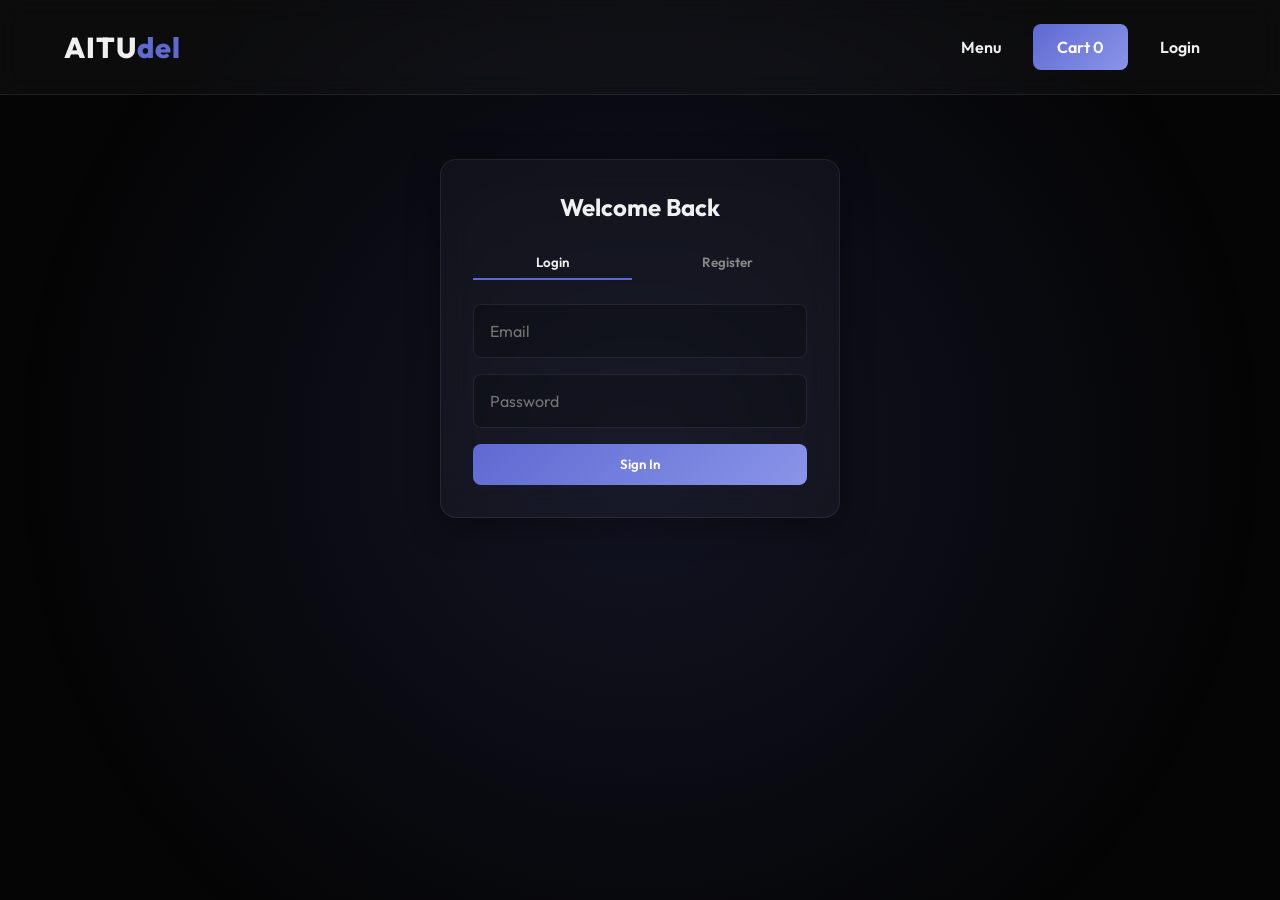
==== frontend/index.html @ f39f2612 "sorting" ====
<!DOCTYPE html>
<html lang="en">
<head>
    <meta charset="UTF-8">
    <meta name="viewport" content="width=device-width, initial-scale=1.0">
    <title>AITUdel - Premium Delivery</title>
    <link href="https://fonts.googleapis.com/css2?family=Outfit:wght@300;400;600;800&display=swap" rel="stylesheet">
    <link rel="stylesheet" href="style.css">
</head>
<body>
    <div class="background-glow"></div>
    
    <nav class="glass-nav">
        <div class="logo">AITU<span>del</span></div>
        <div class="nav-links">
            <button class="nav-btn" id="nav-menu">Menu</button>
            <button class="nav-btn" id="nav-orders">Orders</button>
            <button class="nav-btn btn-primary" id="nav-cart">Cart <span id="cart-count">0</span></button>
            <button class="nav-btn" id="nav-login">Login</button>
        </div>
    </nav>

    <main class="container">
        
        <section id="auth-section" class="glass-card active">
            <h2>Welcome Back</h2>
            <div class="auth-tabs">
                <button class="tab active" data-target="login">Login</button>
                <button class="tab" data-target="register">Register</button>
            </div>
            
            <form id="login-form" class="auth-form active">
                <input type="email" id="l-email" placeholder="Email" required>
                <input type="password" id="l-password" placeholder="Password" required>
                <button type="submit" class="btn-primary full-width">Sign In</button>
            </form>

            <form id="register-form" class="auth-form">
                <input type="text" id="r-name" placeholder="Full Name" required>
                <input type="email" id="r-email" placeholder="Email" required>
                <input type="password" id="r-password" placeholder="Password" required>
                <input type="text" id="r-phone" placeholder="Phone Number" required>
                <div class="checkbox-wrapper">
                    <input type="checkbox" id="r-student">
                    <label for="r-student">I am an AITU Student</label>
                </div>
                <button type="submit" class="btn-primary full-width">Create Account</button>
            </form>
        </section>

        
        <section id="menu-section" class="hidden">
            <div class="search-bar glass-card">
                <input type="text" id="search-input" placeholder="Search for delicious food...">
                <button class="btn-primary" id="btn-search">Search</button>
            </div>
            <h2 class="section-title">Featured Menu</h2>
            <div class="grid" id="menu-grid">
                
            </div>
        </section>

        
        <section id="cart-section" class="glass-card hidden">
            <h2>Your Cart</h2>
            <div id="cart-items" class="cart-items-list">
                
            </div>
            
            <div class="promo-section">
                <input type="text" id="promo-input" placeholder="Enter Promo Code">
                <button class="btn-secondary" id="apply-promo">Apply</button>
            </div>
            
            <div class="cart-total">
                <span>Total:</span>
                <span id="cart-total-price">0.00 ₸</span>
            </div>

            <div class="address-section">
                <input type="text" id="delivery-address" placeholder="Delivery Address" required>
            </div>

            <button class="btn-primary full-width" id="btn-checkout">Checkout</button>
        </section>

        
        <section id="orders-section" class="hidden">
            <h2 class="section-title">Order History</h2>
            <div class="grid" id="orders-grid">
                
            </div>
        </section>

    </main>

    <div id="toast" class="toast hidden">Message</div>

    <script src="app.js"></script>
</body>
</html>
---- frontend/style.css ----
:root {
    --bg-color: #050505;
    --text-color: #f0f0f0;
    --primary: #5e6ad2;
    --primary-hover: #7b86e8;
    --glass-bg: rgba(255, 255, 255, 0.03);
    --glass-border: rgba(255, 255, 255, 0.08);
    --glass-shadow: 0 8px 32px 0 rgba(0, 0, 0, 0.37);
    --danger: #ff4b4b;
    --success: #00d26a;
}

* {
    margin: 0;
    padding: 0;
    box-sizing: border-box;
    font-family: 'Outfit', sans-serif;
}

body {
    background-color: var(--bg-color);
    color: var(--text-color);
    min-height: 100vh;
    overflow-x: hidden;
}

.background-glow {
    position: fixed;
    top: -50%;
    left: -50%;
    width: 200%;
    height: 200%;
    background: radial-gradient(circle at 50% 50%, rgba(94, 106, 210, 0.15) 0%, transparent 40%);
    z-index: -1;
    pointer-events: none;
}

.glass-nav {
    display: flex;
    justify-content: space-between;
    align-items: center;
    padding: 1.5rem 5%;
    background: var(--glass-bg);
    backdrop-filter: blur(12px);
    border-bottom: 1px solid var(--glass-border);
    position: sticky;
    top: 0;
    z-index: 100;
}

.logo {
    font-size: 1.8rem;
    font-weight: 800;
    letter-spacing: 1px;
}

.logo span {
    color: var(--primary);
}

.nav-links {
    display: flex;
    gap: 1rem;
    align-items: center;
}

.nav-btn {
    background: none;
    border: none;
    color: var(--text-color);
    font-size: 1rem;
    font-weight: 600;
    cursor: pointer;
    padding: 0.5rem 1rem;
    border-radius: 8px;
    transition: all 0.3s ease;
}

.nav-btn:hover {
    background: var(--glass-bg);
}

.btn-primary {
    background: linear-gradient(135deg, var(--primary), #8a94e8);
    color: white;
    border: none;
    padding: 0.8rem 1.5rem;
    border-radius: 8px;
    font-weight: 600;
    cursor: pointer;
    transition: transform 0.2s ease, box-shadow 0.2s ease;
}

.btn-primary:hover {
    transform: translateY(-2px);
    box-shadow: 0 4px 15px rgba(94, 106, 210, 0.4);
}

.btn-secondary {
    background: var(--glass-bg);
    color: white;
    border: 1px solid var(--glass-border);
    padding: 0.8rem 1.5rem;
    border-radius: 8px;
    font-weight: 600;
    cursor: pointer;
    transition: all 0.2s ease;
}

.btn-secondary:hover {
    background: rgba(255,255,255,0.1);
}

.container {
    max-width: 1200px;
    margin: 2rem auto;
    padding: 0 1rem;
}

.glass-card {
    background: var(--glass-bg);
    backdrop-filter: blur(16px);
    -webkit-backdrop-filter: blur(16px);
    border: 1px solid var(--glass-border);
    border-radius: 16px;
    padding: 2rem;
    box-shadow: var(--glass-shadow);
}

.hidden {
    display: none !important;
}


#auth-section {
    max-width: 400px;
    margin: 4rem auto;
    text-align: center;
}

.auth-tabs {
    display: flex;
    gap: 1rem;
    margin: 1.5rem 0;
}

.tab {
    flex: 1;
    background: none;
    border: none;
    border-bottom: 2px solid transparent;
    color: #888;
    padding: 0.5rem;
    font-weight: 600;
    cursor: pointer;
    transition: all 0.3s;
}

.tab.active {
    color: var(--text-color);
    border-bottom-color: var(--primary);
}

.auth-form {
    display: none;
    flex-direction: column;
    gap: 1rem;
}

.auth-form.active {
    display: flex;
}

input {
    background: rgba(0, 0, 0, 0.2);
    border: 1px solid var(--glass-border);
    padding: 1rem;
    border-radius: 8px;
    color: white;
    font-size: 1rem;
    outline: none;
    transition: border-color 0.3s;
}

input:focus {
    border-color: var(--primary);
}

.checkbox-wrapper {
    display: flex;
    align-items: center;
    gap: 0.5rem;
    text-align: left;
    font-size: 0.9rem;
    color: #ccc;
}

.full-width {
    width: 100%;
}


.section-title {
    margin-bottom: 1.5rem;
    font-size: 2rem;
    font-weight: 800;
}

.grid {
    display: grid;
    grid-template-columns: repeat(auto-fill, minmax(280px, 1fr));
    gap: 1.5rem;
}


.search-bar {
    display: flex;
    gap: 1rem;
    margin-bottom: 2rem;
}
.search-bar input {
    flex: 1;
}


.item-card {
    background: var(--glass-bg);
    border: 1px solid var(--glass-border);
    border-radius: 12px;
    padding: 1.5rem;
    transition: transform 0.3s ease;
}

.item-card:hover {
    transform: translateY(-5px);
    border-color: rgba(255,255,255,0.2);
}

.item-name {
    font-size: 1.2rem;
    font-weight: 600;
    margin-bottom: 0.5rem;
}

.item-desc {
    font-size: 0.9rem;
    color: #aaa;
    margin-bottom: 1rem;
    height: 40px;
}

.item-footer {
    display: flex;
    justify-content: space-between;
    align-items: center;
    margin-top: 1rem;
}

.item-price {
    font-size: 1.3rem;
    font-weight: 800;
    color: var(--primary);
}


.cart-item {
    display: flex;
    justify-content: space-between;
    align-items: center;
    padding: 1rem 0;
    border-bottom: 1px solid var(--glass-border);
}

.cart-total {
    display: flex;
    justify-content: space-between;
    font-size: 1.5rem;
    font-weight: 800;
    margin: 1.5rem 0;
}

.promo-section, .address-section {
    display: flex;
    gap: 1rem;
    margin: 1.5rem 0;
}

.promo-section input, .address-section input {
    flex: 1;
}


.toast {
    position: fixed;
    bottom: 2rem;
    right: 2rem;
    background: var(--primary);
    color: white;
    padding: 1rem 2rem;
    border-radius: 8px;
    box-shadow: 0 4px 12px rgba(0,0,0,0.3);
    z-index: 1000;
    transition: opacity 0.3s ease;
}

.toast.error {
    background: var(--danger);
}
.toast.success {
    background: var(--success);
}
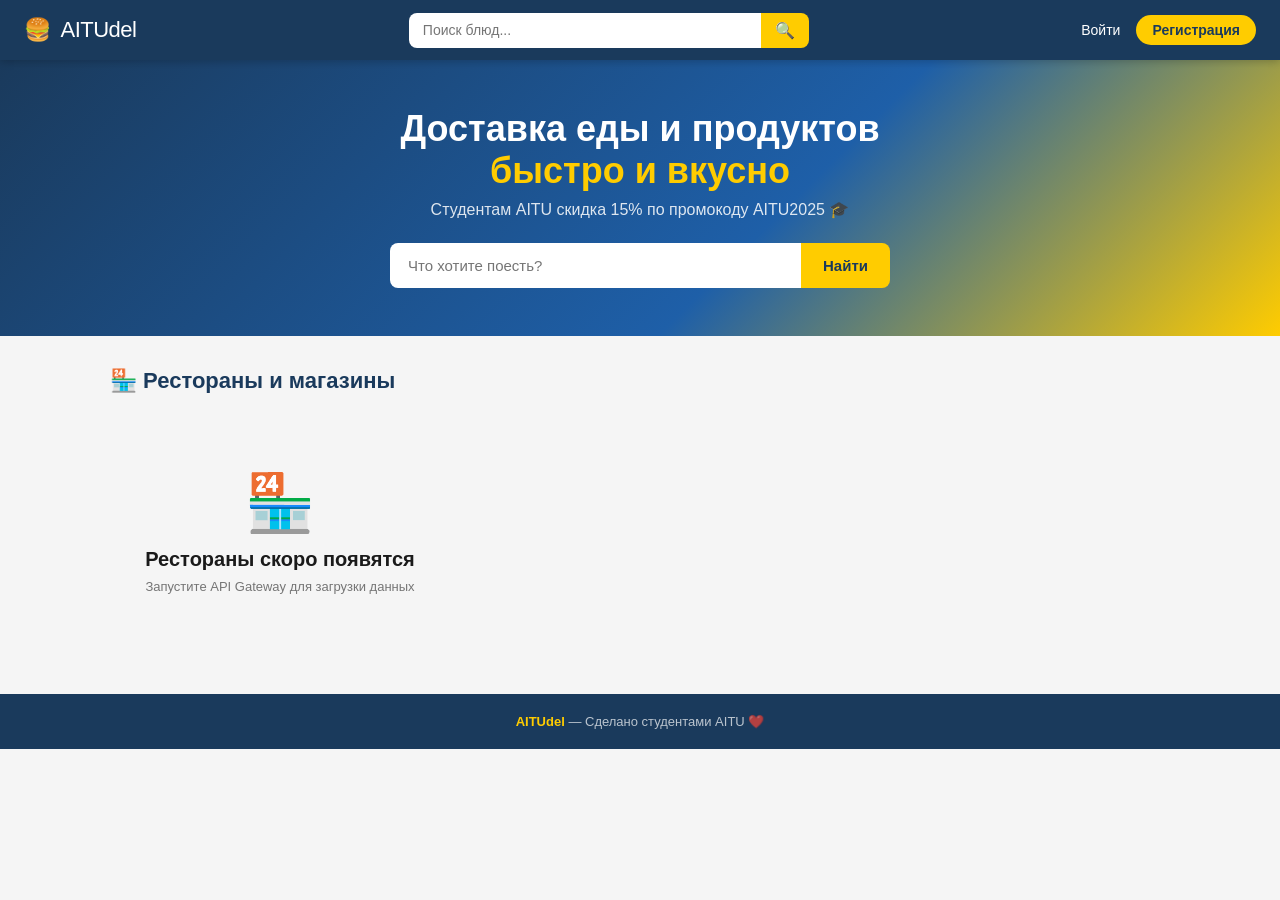
==== commit 5f37ff0b: "Add files via upload" ====
--- a/frontend/index.html
+++ b/frontend/index.html
@@ -1,101 +1,44 @@
-<!DOCTYPE html>
-<html lang="en">
-<head>
-    <meta charset="UTF-8">
-    <meta name="viewport" content="width=device-width, initial-scale=1.0">
-    <title>AITUdel - Premium Delivery</title>
-    <link href="https://fonts.googleapis.com/css2?family=Outfit:wght@300;400;600;800&display=swap" rel="stylesheet">
-    <link rel="stylesheet" href="style.css">
-</head>
-<body>
-    <div class="background-glow"></div>
-    
-    <nav class="glass-nav">
-        <div class="logo">AITU<span>del</span></div>
-        <div class="nav-links">
-            <button class="nav-btn" id="nav-menu">Menu</button>
-            <button class="nav-btn" id="nav-orders">Orders</button>
-            <button class="nav-btn btn-primary" id="nav-cart">Cart <span id="cart-count">0</span></button>
-            <button class="nav-btn" id="nav-login">Login</button>
-        </div>
-    </nav>
-
-    <main class="container">
-        
-        <section id="auth-section" class="glass-card active">
-            <h2>Welcome Back</h2>
-            <div class="auth-tabs">
-                <button class="tab active" data-target="login">Login</button>
-                <button class="tab" data-target="register">Register</button>
-            </div>
-            
-            <form id="login-form" class="auth-form active">
-                <input type="email" id="l-email" placeholder="Email" required>
-                <input type="password" id="l-password" placeholder="Password" required>
-                <button type="submit" class="btn-primary full-width">Sign In</button>
-            </form>
-
-            <form id="register-form" class="auth-form">
-                <input type="text" id="r-name" placeholder="Full Name" required>
-                <input type="email" id="r-email" placeholder="Email" required>
-                <input type="password" id="r-password" placeholder="Password" required>
-                <input type="text" id="r-phone" placeholder="Phone Number" required>
-                <div class="checkbox-wrapper">
-                    <input type="checkbox" id="r-student">
-                    <label for="r-student">I am an AITU Student</label>
-                </div>
-                <button type="submit" class="btn-primary full-width">Create Account</button>
-            </form>
-        </section>
-
-        
-        <section id="menu-section" class="hidden">
-            <div class="search-bar glass-card">
-                <input type="text" id="search-input" placeholder="Search for delicious food...">
-                <button class="btn-primary" id="btn-search">Search</button>
-            </div>
-            <h2 class="section-title">Featured Menu</h2>
-            <div class="grid" id="menu-grid">
-                
-            </div>
-        </section>
-
-        
-        <section id="cart-section" class="glass-card hidden">
-            <h2>Your Cart</h2>
-            <div id="cart-items" class="cart-items-list">
-                
-            </div>
-            
-            <div class="promo-section">
-                <input type="text" id="promo-input" placeholder="Enter Promo Code">
-                <button class="btn-secondary" id="apply-promo">Apply</button>
-            </div>
-            
-            <div class="cart-total">
-                <span>Total:</span>
-                <span id="cart-total-price">0.00 ₸</span>
-            </div>
-
-            <div class="address-section">
-                <input type="text" id="delivery-address" placeholder="Delivery Address" required>
-            </div>
-
-            <button class="btn-primary full-width" id="btn-checkout">Checkout</button>
-        </section>
-
-        
-        <section id="orders-section" class="hidden">
-            <h2 class="section-title">Order History</h2>
-            <div class="grid" id="orders-grid">
-                
-            </div>
-        </section>
-
-    </main>
-
-    <div id="toast" class="toast hidden">Message</div>
-
-    <script src="app.js"></script>
-</body>
-</html>
+<!DOCTYPE html>
+<html lang="ru">
+<head>
+  <meta charset="UTF-8"/>
+  <meta name="viewport" content="width=device-width, initial-scale=1.0"/>
+  <title>AITUdel — Доставка еды</title>
+  <link rel="stylesheet" href="./css/style.css"/>
+</head>
+<body>
+
+<nav class="navbar" id="navbar"></nav>
+
+<div class="hero">
+  <h1>Доставка еды и продуктов<br/><span>быстро и вкусно</span></h1>
+  <p>Студентам AITU скидка 15% по промокоду AITU2025 🎓</p>
+  <div class="hero-search">
+    <input type="text" id="hero-search" placeholder="Что хотите поесть?" />
+    <button onclick="doHeroSearch()">Найти</button>
+  </div>
+</div>
+
+<div class="container">
+  <div id="search-results-section" style="display:none">
+    <div class="section-title">🔍 Результаты поиска</div>
+    <div id="search-results" class="menu-items-grid"></div>
+  </div>
+
+  <div id="main-section">
+    <div class="section-title">🏪 Рестораны и магазины</div>
+    <div id="restaurants-grid" class="cards-grid">
+      <div class="loader"><div class="spinner"></div></div>
+    </div>
+  </div>
+</div>
+
+<footer class="footer">
+  <strong>AITUdel</strong> — Сделано студентами AITU ❤️
+</footer>
+
+<script src="./js/api.js"></script>
+<script src="./js/auth.js"></script>
+<script src="./js/main.js"></script>
+</body>
+</html>
--- a/frontend/css/style.css
+++ b/frontend/css/style.css
@@ -0,0 +1,968 @@
+:root {
+  --yellow: #ffcc00;
+  --yellow-dark: #e6b800;
+  --yellow-light: #fff3b0;
+  --red: #da291c;
+  --red-dark: #b71c1c;
+  --blue: #1a3a5c;
+  --blue-mid: #1e5fa8;
+  --blue-light: #e8f0fe;
+  --white: #ffffff;
+  --gray-light: #f5f5f5;
+  --gray: #e0e0e0;
+  --gray-text: #757575;
+  --dark: #1a1a1a;
+  --shadow: 0 2px 12px rgba(0,0,0,0.10);
+  --radius: 12px;
+  --radius-sm: 8px;
+}
+
+* {
+  margin: 0;
+  padding: 0;
+  box-sizing: border-box;
+}
+
+body {
+  font-family: 'Segoe UI', Arial, sans-serif;
+  background: var(--gray-light);
+  color: var(--dark);
+  min-height: 100vh;
+}
+
+a {
+  text-decoration: none;
+  color: inherit;
+}
+
+/* ── NAVBAR ── */
+.navbar {
+  background: var(--blue);
+  padding: 0 24px;
+  height: 60px;
+  display: flex;
+  align-items: center;
+  justify-content: space-between;
+  position: sticky;
+  top: 0;
+  z-index: 100;
+  box-shadow: 0 2px 8px rgba(0,0,0,0.2);
+}
+
+.navbar-logo {
+  display: flex;
+  align-items: center;
+  gap: 10px;
+  font-size: 22px;
+  font-weight: 800;
+  color: var(--yellow);
+  letter-spacing: -0.5px;
+}
+
+.navbar-logo span {
+  color: var(--white);
+  font-weight: 400;
+}
+
+.navbar-search {
+  flex: 1;
+  max-width: 400px;
+  margin: 0 24px;
+  display: flex;
+  gap: 0;
+}
+
+.navbar-search input {
+  flex: 1;
+  padding: 8px 14px;
+  border: none;
+  border-radius: var(--radius-sm) 0 0 var(--radius-sm);
+  font-size: 14px;
+  outline: none;
+}
+
+.navbar-search button {
+  background: var(--yellow);
+  border: none;
+  padding: 8px 14px;
+  border-radius: 0 var(--radius-sm) var(--radius-sm) 0;
+  cursor: pointer;
+  font-size: 16px;
+}
+
+.navbar-actions {
+  display: flex;
+  align-items: center;
+  gap: 16px;
+}
+
+.navbar-actions a {
+  color: var(--white);
+  font-size: 14px;
+  font-weight: 500;
+  transition: color 0.2s;
+}
+
+.navbar-actions a:hover {
+  color: var(--yellow);
+}
+
+.cart-btn {
+  background: var(--yellow);
+  color: var(--blue) !important;
+  padding: 7px 16px;
+  border-radius: 20px;
+  font-weight: 700 !important;
+  display: flex;
+  align-items: center;
+  gap: 6px;
+}
+
+.cart-btn:hover {
+  background: var(--yellow-dark) !important;
+  color: var(--blue) !important;
+}
+
+.cart-count {
+  background: var(--red);
+  color: white;
+  border-radius: 50%;
+  width: 18px;
+  height: 18px;
+  font-size: 11px;
+  display: flex;
+  align-items: center;
+  justify-content: center;
+}
+
+/* ── HERO ── */
+.hero {
+  background: linear-gradient(135deg, var(--blue) 0%, var(--blue-mid) 60%, var(--yellow) 100%);
+  padding: 48px 24px;
+  text-align: center;
+  color: white;
+}
+
+.hero h1 {
+  font-size: 36px;
+  font-weight: 800;
+  margin-bottom: 8px;
+}
+
+.hero h1 span {
+  color: var(--yellow);
+}
+
+.hero p {
+  font-size: 16px;
+  opacity: 0.85;
+  margin-bottom: 24px;
+}
+
+.hero-search {
+  display: flex;
+  justify-content: center;
+  gap: 0;
+  max-width: 500px;
+  margin: 0 auto;
+}
+
+.hero-search input {
+  flex: 1;
+  padding: 14px 18px;
+  border: none;
+  border-radius: var(--radius-sm) 0 0 var(--radius-sm);
+  font-size: 15px;
+  outline: none;
+}
+
+.hero-search button {
+  background: var(--yellow);
+  border: none;
+  padding: 14px 22px;
+  border-radius: 0 var(--radius-sm) var(--radius-sm) 0;
+  cursor: pointer;
+  font-size: 15px;
+  font-weight: 700;
+  color: var(--blue);
+}
+
+/* ── CONTAINER ── */
+.container {
+  max-width: 1100px;
+  margin: 0 auto;
+  padding: 0 20px;
+}
+
+/* ── SECTION TITLE ── */
+.section-title {
+  font-size: 22px;
+  font-weight: 700;
+  margin: 32px 0 16px;
+  color: var(--blue);
+  display: flex;
+  align-items: center;
+  gap: 10px;
+}
+
+/* ── CARDS GRID ── */
+.cards-grid {
+  display: grid;
+  grid-template-columns: repeat(auto-fill, minmax(270px, 1fr));
+  gap: 20px;
+  margin-bottom: 32px;
+}
+
+/* ── RESTAURANT CARD ── */
+.rest-card {
+  background: var(--white);
+  border-radius: var(--radius);
+  box-shadow: var(--shadow);
+  overflow: hidden;
+  cursor: pointer;
+  transition: transform 0.18s, box-shadow 0.18s;
+}
+
+.rest-card:hover {
+  transform: translateY(-4px);
+  box-shadow: 0 6px 24px rgba(0,0,0,0.13);
+}
+
+.rest-card-img {
+  width: 100%;
+  height: 160px;
+  object-fit: cover;
+  background: linear-gradient(135deg, var(--yellow-light), var(--blue-light));
+  display: flex;
+  align-items: center;
+  justify-content: center;
+  font-size: 56px;
+}
+
+.rest-card-body {
+  padding: 16px;
+}
+
+.rest-card-name {
+  font-size: 17px;
+  font-weight: 700;
+  margin-bottom: 4px;
+  color: var(--blue);
+}
+
+.rest-card-desc {
+  font-size: 13px;
+  color: var(--gray-text);
+  margin-bottom: 10px;
+  white-space: nowrap;
+  overflow: hidden;
+  text-overflow: ellipsis;
+}
+
+.rest-card-footer {
+  display: flex;
+  align-items: center;
+  justify-content: space-between;
+}
+
+.rating {
+  display: flex;
+  align-items: center;
+  gap: 4px;
+  font-size: 14px;
+  font-weight: 600;
+  color: var(--dark);
+}
+
+.rating-star {
+  color: var(--yellow);
+}
+
+.badge {
+  font-size: 12px;
+  padding: 3px 10px;
+  border-radius: 20px;
+  font-weight: 600;
+}
+
+.badge-open {
+  background: #e8f5e9;
+  color: #2e7d32;
+}
+
+.badge-closed {
+  background: #ffebee;
+  color: var(--red);
+}
+
+/* ── MENU PAGE ── */
+.menu-header {
+  background: var(--white);
+  border-radius: var(--radius);
+  padding: 24px;
+  margin: 24px 0 20px;
+  box-shadow: var(--shadow);
+  display: flex;
+  align-items: center;
+  gap: 20px;
+}
+
+.menu-header-icon {
+  font-size: 52px;
+  width: 80px;
+  height: 80px;
+  display: flex;
+  align-items: center;
+  justify-content: center;
+  background: var(--yellow-light);
+  border-radius: 50%;
+}
+
+.menu-header-info h2 {
+  font-size: 24px;
+  font-weight: 800;
+  color: var(--blue);
+}
+
+.menu-header-info p {
+  color: var(--gray-text);
+  font-size: 14px;
+  margin-top: 4px;
+}
+
+.menu-items-grid {
+  display: grid;
+  grid-template-columns: repeat(auto-fill, minmax(240px, 1fr));
+  gap: 16px;
+  margin-bottom: 40px;
+}
+
+.menu-item-card {
+  background: var(--white);
+  border-radius: var(--radius);
+  box-shadow: var(--shadow);
+  padding: 16px;
+  display: flex;
+  flex-direction: column;
+  gap: 8px;
+  transition: transform 0.18s;
+}
+
+.menu-item-card:hover {
+  transform: translateY(-2px);
+}
+
+.menu-item-emoji {
+  font-size: 40px;
+  text-align: center;
+  margin-bottom: 4px;
+}
+
+.menu-item-name {
+  font-size: 15px;
+  font-weight: 700;
+  color: var(--blue);
+}
+
+.menu-item-desc {
+  font-size: 13px;
+  color: var(--gray-text);
+  flex: 1;
+}
+
+.menu-item-footer {
+  display: flex;
+  align-items: center;
+  justify-content: space-between;
+  margin-top: 8px;
+}
+
+.menu-item-price {
+  font-size: 18px;
+  font-weight: 800;
+  color: var(--red);
+}
+
+.stock-label {
+  font-size: 12px;
+  color: var(--gray-text);
+}
+
+/* ── BUTTONS ── */
+.btn {
+  display: inline-flex;
+  align-items: center;
+  justify-content: center;
+  gap: 6px;
+  padding: 10px 20px;
+  border-radius: var(--radius-sm);
+  font-size: 14px;
+  font-weight: 600;
+  cursor: pointer;
+  border: none;
+  transition: background 0.18s, transform 0.1s;
+}
+
+.btn:active {
+  transform: scale(0.97);
+}
+
+.btn-primary {
+  background: var(--yellow);
+  color: var(--blue);
+}
+
+.btn-primary:hover {
+  background: var(--yellow-dark);
+}
+
+.btn-danger {
+  background: var(--red);
+  color: white;
+}
+
+.btn-danger:hover {
+  background: var(--red-dark);
+}
+
+.btn-outline {
+  background: transparent;
+  border: 2px solid var(--blue);
+  color: var(--blue);
+}
+
+.btn-outline:hover {
+  background: var(--blue-light);
+}
+
+.btn-blue {
+  background: var(--blue);
+  color: white;
+}
+
+.btn-blue:hover {
+  background: var(--blue-mid);
+}
+
+.btn-sm {
+  padding: 6px 12px;
+  font-size: 13px;
+}
+
+/* ── QTY CONTROL ── */
+.qty-control {
+  display: flex;
+  align-items: center;
+  gap: 8px;
+}
+
+.qty-control button {
+  width: 30px;
+  height: 30px;
+  border-radius: 50%;
+  border: none;
+  background: var(--yellow);
+  color: var(--blue);
+  font-size: 18px;
+  font-weight: 700;
+  cursor: pointer;
+  display: flex;
+  align-items: center;
+  justify-content: center;
+  transition: background 0.15s;
+}
+
+.qty-control button:hover {
+  background: var(--yellow-dark);
+}
+
+.qty-control span {
+  font-size: 16px;
+  font-weight: 700;
+  min-width: 24px;
+  text-align: center;
+}
+
+/* ── CART ── */
+.cart-wrapper {
+  display: grid;
+  grid-template-columns: 1fr 340px;
+  gap: 20px;
+  margin: 24px 0 40px;
+}
+
+@media (max-width: 768px) {
+  .cart-wrapper {
+    grid-template-columns: 1fr;
+  }
+}
+
+.cart-items-list {
+  display: flex;
+  flex-direction: column;
+  gap: 12px;
+}
+
+.cart-item {
+  background: var(--white);
+  border-radius: var(--radius);
+  padding: 16px;
+  box-shadow: var(--shadow);
+  display: flex;
+  align-items: center;
+  gap: 14px;
+}
+
+.cart-item-emoji {
+  font-size: 36px;
+}
+
+.cart-item-info {
+  flex: 1;
+}
+
+.cart-item-name {
+  font-size: 15px;
+  font-weight: 700;
+}
+
+.cart-item-price {
+  font-size: 13px;
+  color: var(--gray-text);
+  margin-top: 2px;
+}
+
+.cart-item-subtotal {
+  font-size: 16px;
+  font-weight: 800;
+  color: var(--red);
+  min-width: 80px;
+  text-align: right;
+}
+
+/* ── ORDER SUMMARY ── */
+.order-summary {
+  background: var(--white);
+  border-radius: var(--radius);
+  padding: 20px;
+  box-shadow: var(--shadow);
+  height: fit-content;
+  position: sticky;
+  top: 80px;
+}
+
+.order-summary h3 {
+  font-size: 18px;
+  font-weight: 700;
+  margin-bottom: 16px;
+  color: var(--blue);
+}
+
+.summary-row {
+  display: flex;
+  justify-content: space-between;
+  font-size: 14px;
+  margin-bottom: 10px;
+  color: var(--gray-text);
+}
+
+.summary-row.total {
+  font-size: 18px;
+  font-weight: 800;
+  color: var(--dark);
+  border-top: 2px solid var(--gray);
+  padding-top: 12px;
+  margin-top: 8px;
+}
+
+.summary-row.discount {
+  color: #2e7d32;
+  font-weight: 600;
+}
+
+.promo-input {
+  display: flex;
+  gap: 8px;
+  margin: 14px 0;
+}
+
+.promo-input input {
+  flex: 1;
+  padding: 9px 12px;
+  border: 2px solid var(--gray);
+  border-radius: var(--radius-sm);
+  font-size: 14px;
+  outline: none;
+  transition: border 0.2s;
+}
+
+.promo-input input:focus {
+  border-color: var(--blue);
+}
+
+.address-input {
+  width: 100%;
+  padding: 9px 12px;
+  border: 2px solid var(--gray);
+  border-radius: var(--radius-sm);
+  font-size: 14px;
+  outline: none;
+  margin-bottom: 14px;
+  transition: border 0.2s;
+}
+
+.address-input:focus {
+  border-color: var(--blue);
+}
+
+/* ── ORDERS LIST ── */
+.orders-list {
+  display: flex;
+  flex-direction: column;
+  gap: 16px;
+  margin: 24px 0 40px;
+}
+
+.order-card {
+  background: var(--white);
+  border-radius: var(--radius);
+  padding: 20px;
+  box-shadow: var(--shadow);
+}
+
+.order-card-header {
+  display: flex;
+  justify-content: space-between;
+  align-items: flex-start;
+  margin-bottom: 12px;
+}
+
+.order-card-id {
+  font-size: 13px;
+  color: var(--gray-text);
+}
+
+.order-card-date {
+  font-size: 13px;
+  color: var(--gray-text);
+}
+
+.order-status {
+  display: inline-block;
+  padding: 4px 12px;
+  border-radius: 20px;
+  font-size: 12px;
+  font-weight: 600;
+}
+
+.status-pending { background: #fff8e1; color: #f57f17; }
+.status-confirmed { background: #e3f2fd; color: var(--blue-mid); }
+.status-cooking { background: #fff3e0; color: #e65100; }
+.status-on_the_way { background: #e8f5e9; color: #2e7d32; }
+.status-delivered { background: #e8f5e9; color: #1b5e20; }
+.status-cancelled { background: #ffebee; color: var(--red-dark); }
+
+.order-items-list {
+  border-top: 1px solid var(--gray);
+  padding-top: 12px;
+  margin-top: 4px;
+}
+
+.order-item-row {
+  display: flex;
+  justify-content: space-between;
+  font-size: 14px;
+  padding: 4px 0;
+  color: var(--gray-text);
+}
+
+.order-total-row {
+  display: flex;
+  justify-content: space-between;
+  font-size: 15px;
+  font-weight: 700;
+  margin-top: 10px;
+  padding-top: 10px;
+  border-top: 1px dashed var(--gray);
+}
+
+/* ── AUTH PAGE ── */
+.auth-page {
+  min-height: 100vh;
+  display: flex;
+  align-items: center;
+  justify-content: center;
+  background: linear-gradient(135deg, var(--blue) 0%, var(--blue-mid) 60%);
+  padding: 20px;
+}
+
+.auth-card {
+  background: var(--white);
+  border-radius: var(--radius);
+  padding: 36px 32px;
+  width: 100%;
+  max-width: 420px;
+  box-shadow: 0 8px 32px rgba(0,0,0,0.18);
+}
+
+.auth-logo {
+  text-align: center;
+  font-size: 28px;
+  font-weight: 800;
+  color: var(--blue);
+  margin-bottom: 6px;
+}
+
+.auth-logo span {
+  color: var(--yellow);
+}
+
+.auth-logo .emoji {
+  display: block;
+  font-size: 48px;
+  margin-bottom: 8px;
+}
+
+.auth-subtitle {
+  text-align: center;
+  color: var(--gray-text);
+  font-size: 14px;
+  margin-bottom: 28px;
+}
+
+.auth-tabs {
+  display: flex;
+  border-bottom: 2px solid var(--gray);
+  margin-bottom: 24px;
+}
+
+.auth-tab {
+  flex: 1;
+  padding: 10px;
+  text-align: center;
+  font-size: 14px;
+  font-weight: 600;
+  cursor: pointer;
+  color: var(--gray-text);
+  border-bottom: 3px solid transparent;
+  transition: all 0.2s;
+  margin-bottom: -2px;
+}
+
+.auth-tab.active {
+  color: var(--blue);
+  border-bottom-color: var(--blue);
+}
+
+.form-group {
+  margin-bottom: 16px;
+}
+
+.form-group label {
+  display: block;
+  font-size: 13px;
+  font-weight: 600;
+  color: var(--blue);
+  margin-bottom: 6px;
+}
+
+.form-group input,
+.form-group select {
+  width: 100%;
+  padding: 11px 14px;
+  border: 2px solid var(--gray);
+  border-radius: var(--radius-sm);
+  font-size: 14px;
+  outline: none;
+  transition: border 0.2s;
+}
+
+.form-group input:focus,
+.form-group select:focus {
+  border-color: var(--blue);
+}
+
+.form-group .hint {
+  font-size: 12px;
+  color: var(--gray-text);
+  margin-top: 4px;
+}
+
+.form-group .hint.blue {
+  color: var(--blue-mid);
+  font-weight: 600;
+}
+
+.alert {
+  padding: 10px 14px;
+  border-radius: var(--radius-sm);
+  font-size: 13px;
+  margin-bottom: 14px;
+}
+
+.alert-success {
+  background: #e8f5e9;
+  color: #2e7d32;
+}
+
+.alert-error {
+  background: #ffebee;
+  color: var(--red-dark);
+}
+
+.alert-info {
+  background: var(--blue-light);
+  color: var(--blue);
+}
+
+/* ── PROFILE ── */
+.profile-card {
+  background: var(--white);
+  border-radius: var(--radius);
+  padding: 28px;
+  box-shadow: var(--shadow);
+  max-width: 560px;
+  margin: 32px auto 40px;
+}
+
+.profile-avatar {
+  width: 80px;
+  height: 80px;
+  border-radius: 50%;
+  background: linear-gradient(135deg, var(--yellow), var(--blue-mid));
+  display: flex;
+  align-items: center;
+  justify-content: center;
+  font-size: 32px;
+  color: white;
+  font-weight: 800;
+  margin: 0 auto 16px;
+}
+
+.profile-name {
+  text-align: center;
+  font-size: 22px;
+  font-weight: 700;
+  color: var(--blue);
+  margin-bottom: 4px;
+}
+
+.profile-email {
+  text-align: center;
+  color: var(--gray-text);
+  font-size: 14px;
+  margin-bottom: 20px;
+}
+
+.student-badge {
+  display: inline-flex;
+  align-items: center;
+  gap: 6px;
+  background: linear-gradient(90deg, var(--blue), var(--blue-mid));
+  color: white;
+  padding: 6px 16px;
+  border-radius: 20px;
+  font-size: 13px;
+  font-weight: 600;
+  margin: 0 auto 20px;
+  display: flex;
+  width: fit-content;
+}
+
+.profile-divider {
+  border: none;
+  border-top: 1px solid var(--gray);
+  margin: 20px 0;
+}
+
+/* ── TOAST ── */
+.toast-container {
+  position: fixed;
+  bottom: 24px;
+  right: 24px;
+  z-index: 999;
+  display: flex;
+  flex-direction: column;
+  gap: 10px;
+}
+
+.toast {
+  background: var(--dark);
+  color: white;
+  padding: 12px 20px;
+  border-radius: var(--radius-sm);
+  font-size: 14px;
+  font-weight: 500;
+  box-shadow: 0 4px 16px rgba(0,0,0,0.25);
+  animation: slideIn 0.3s ease;
+  max-width: 320px;
+}
+
+.toast.success {
+  border-left: 4px solid #4caf50;
+}
+
+.toast.error {
+  border-left: 4px solid var(--red);
+}
+
+.toast.info {
+  border-left: 4px solid var(--blue-mid);
+}
+
+@keyframes slideIn {
+  from { transform: translateX(100px); opacity: 0; }
+  to { transform: translateX(0); opacity: 1; }
+}
+
+/* ── LOADING ── */
+.loader {
+  display: flex;
+  justify-content: center;
+  padding: 40px;
+}
+
+.spinner {
+  width: 36px;
+  height: 36px;
+  border: 4px solid var(--gray);
+  border-top-color: var(--yellow);
+  border-radius: 50%;
+  animation: spin 0.8s linear infinite;
+}
+
+@keyframes spin {
+  to { transform: rotate(360deg); }
+}
+
+/* ── EMPTY STATE ── */
+.empty-state {
+  text-align: center;
+  padding: 60px 20px;
+  color: var(--gray-text);
+}
+
+.empty-state .emoji {
+  font-size: 56px;
+  margin-bottom: 12px;
+}
+
+.empty-state h3 {
+  font-size: 20px;
+  margin-bottom: 8px;
+  color: var(--dark);
+}
+
+/* ── FOOTER ── */
+.footer {
+  background: var(--blue);
+  color: rgba(255,255,255,0.7);
+  text-align: center;
+  padding: 20px;
+  font-size: 13px;
+  margin-top: 40px;
+}
+
+.footer strong {
+  color: var(--yellow);
+}
